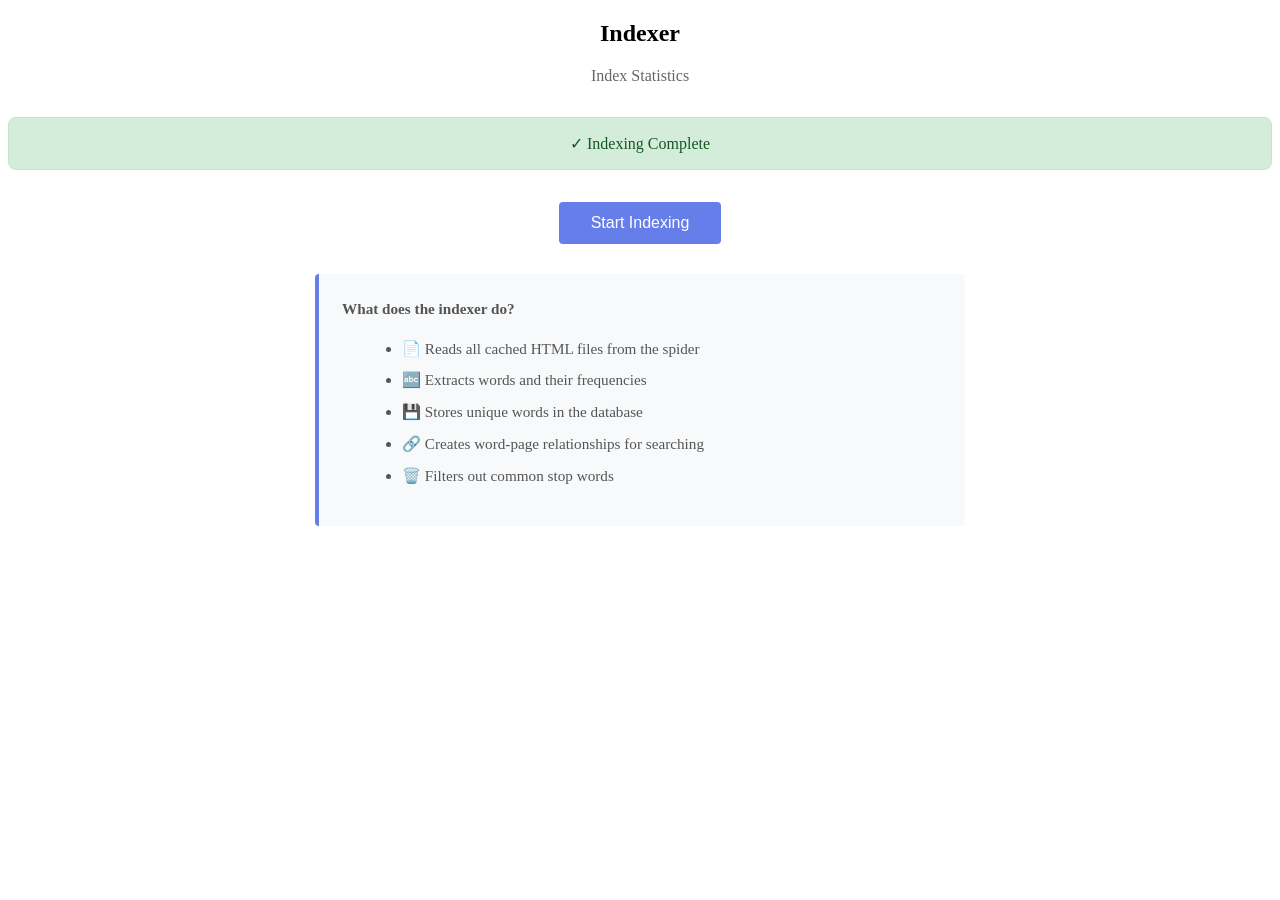
==== src/main/resources/templates/index.html @ 3c134836 "added indexing to pagecontroller, layout.html, index.html, IndexerService" ====
<!DOCTYPE html>
<html xmlns:th="http://www.thymeleaf.org">
<body th:replace="~{layout :: layout(~{::section})}">
<section>
    <div style="text-align:center;margin-bottom:2em;">
        <h2 th:text="${pageTitle}">Indexer</h2>
        <p style="color:#666;margin-top:0.5em;" th:text="${stats}">Index Statistics</p>
    </div>
    <div th:if="${message}" style="background:#d4edda;border:1px solid #c3e6cb;border-radius:8px;padding:1em;margin-bottom:2em;color:#155724;text-align:center;">
        ✓ <span th:text="${message}">Indexing Complete</span>
    </div>
    <form th:action="@{/index}" method="post" style="max-width:400px;margin:0 auto;text-align:center;">
        <button type="submit" style="padding:0.75em 2em;font-size:1em;background:#667eea;color:white;border:none;border-radius:4px;cursor:pointer;">
            Start Indexing
        </button>
    </form>
    <div style="max-width:600px;margin:2em auto;padding:1.5em;background:#f8f9fa;border-left:4px solid #667eea;border-radius:4px;color:#555;line-height:1.6;font-size:0.95em;">
        <strong>What does the indexer do?</strong>
        <ul style="margin-left:20px;margin-top:1em;">
            <li style="margin:0.5em 0;">📄 Reads all cached HTML files from the spider</li>
            <li style="margin:0.5em 0;">🔤 Extracts words and their frequencies</li>
            <li style="margin:0.5em 0;">💾 Stores unique words in the database</li>
            <li style="margin:0.5em 0;">🔗 Creates word-page relationships for searching</li>
            <li style="margin:0.5em 0;">🗑️ Filters out common stop words</li>
        </ul>
    </div>
</section>
</body>
</html>
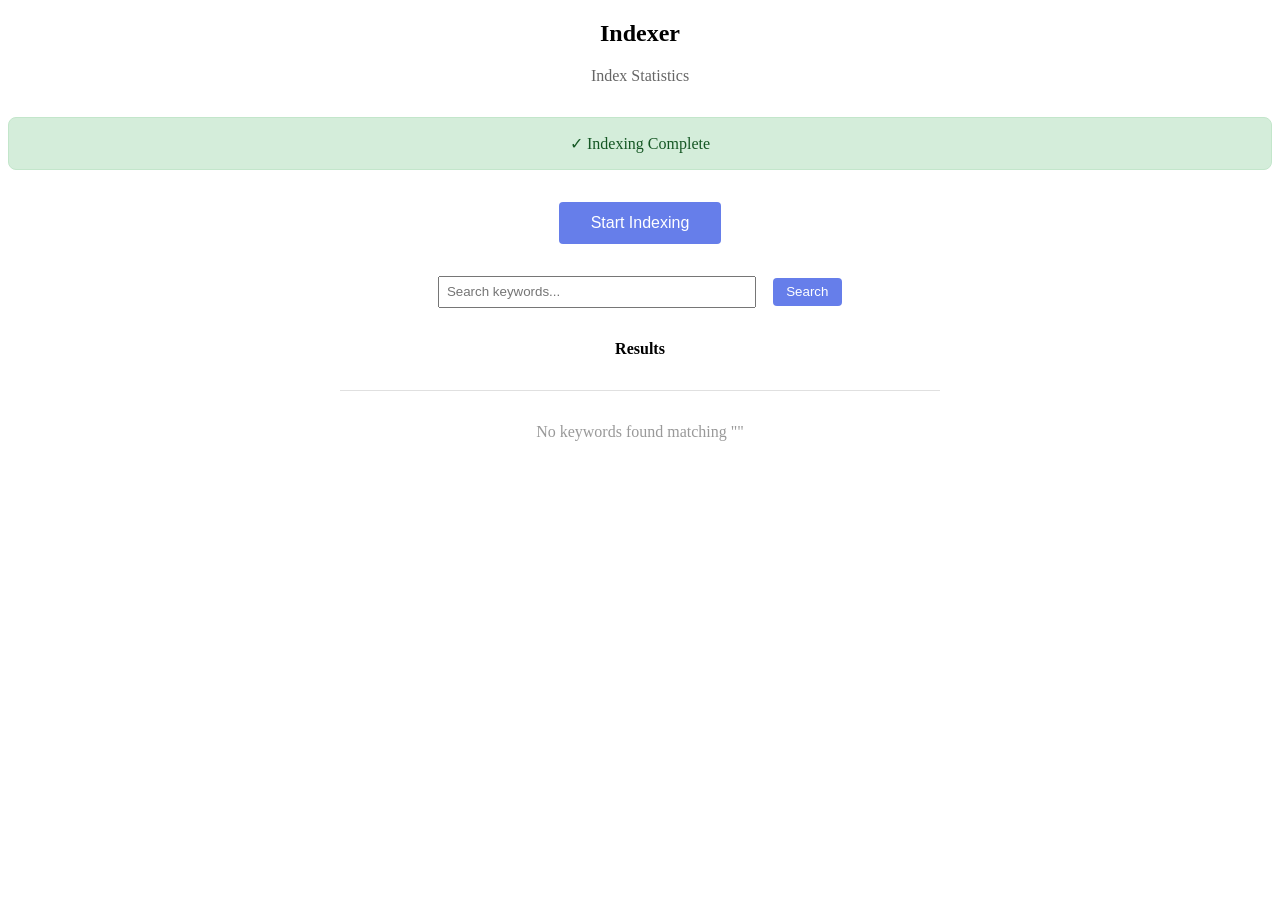
==== commit 684cc32c: "Add keyword search "%"+keyword+"%"" ====
--- a/src/main/resources/templates/index.html
+++ b/src/main/resources/templates/index.html
@@ -9,20 +9,27 @@
     <div th:if="${message}" style="background:#d4edda;border:1px solid #c3e6cb;border-radius:8px;padding:1em;margin-bottom:2em;color:#155724;text-align:center;">
         ✓ <span th:text="${message}">Indexing Complete</span>
     </div>
-    <form th:action="@{/index}" method="post" style="max-width:400px;margin:0 auto;text-align:center;">
+    <form th:action="@{/index}" method="post" style="max-width:400px;margin:0 auto;text-align:center;margin-bottom:2em;">
         <button type="submit" style="padding:0.75em 2em;font-size:1em;background:#667eea;color:white;border:none;border-radius:4px;cursor:pointer;">
             Start Indexing
         </button>
     </form>
-    <div style="max-width:600px;margin:2em auto;padding:1.5em;background:#f8f9fa;border-left:4px solid #667eea;border-radius:4px;color:#555;line-height:1.6;font-size:0.95em;">
-        <strong>What does the indexer do?</strong>
-        <ul style="margin-left:20px;margin-top:1em;">
-            <li style="margin:0.5em 0;">📄 Reads all cached HTML files from the spider</li>
-            <li style="margin:0.5em 0;">🔤 Extracts words and their frequencies</li>
-            <li style="margin:0.5em 0;">💾 Stores unique words in the database</li>
-            <li style="margin:0.5em 0;">🔗 Creates word-page relationships for searching</li>
-            <li style="margin:0.5em 0;">🗑️ Filters out common stop words</li>
+    
+    <form th:action="@{/index}" method="get" style="max-width:500px;margin:0 auto;text-align:center;margin-bottom:2em;">
+        <input type="text" name="q" th:value="${param.q}" placeholder="Search keywords..." style="width:300px;padding:0.5em;"/>
+        <button type="submit" style="margin-left:1em;padding:0.5em 1em;background:#667eea;color:white;border:none;border-radius:4px;cursor:pointer;">Search</button>
+    </form>
+    
+    <div th:if="${keywords != null and keywords.size() > 0}" style="max-width:600px;margin:0 auto;">
+        <h4 style="text-align:center;margin-bottom:1em;" th:text="'Matching Keywords (' + ${keywords.size()} + ')'">Results</h4>
+        <ul style="list-style:none;padding:0;">
+            <li th:each="word : ${keywords}" style="padding:0.5em;border-bottom:1px solid #e0e0e0;text-align:center;">
+                <span th:text="${word}"></span>
+            </li>
         </ul>
+    </div>
+    <div th:if="${param.q != null and (keywords == null or keywords.size() == 0)}" style="text-align:center;color:#999;margin-top:2em;">
+        No keywords found matching "<span th:text="${param.q}"></span>"
     </div>
 </section>
 </body>
